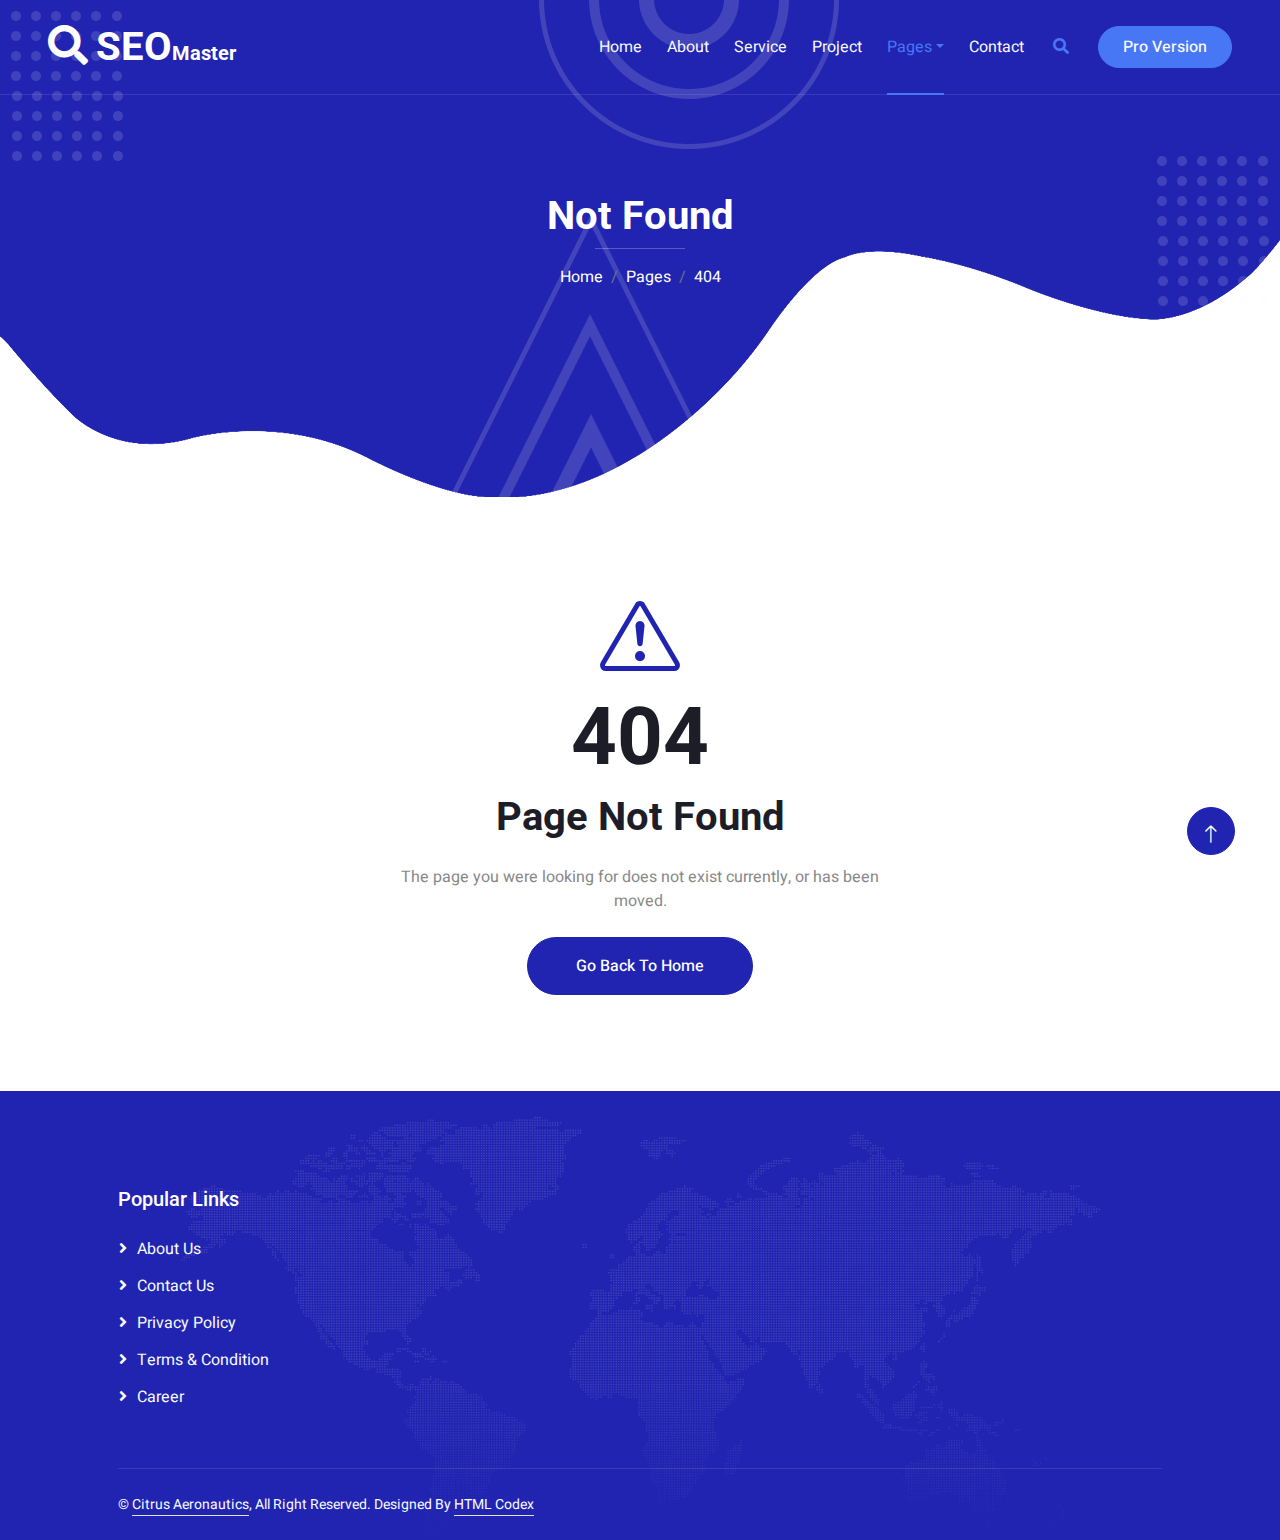
==== 404bak.html @ a8dab390 "Rename 404.html.bak to 404bak.html" ====
<!DOCTYPE html>
<html lang="en">

<head>
    <meta charset="utf-8">
    <title>Citrus Aeronautics</title>
    <meta content="width=device-width, initial-scale=1.0" name="viewport">
    <meta content="" name="keywords">
    <meta content="" name="description">

    <!-- Favicon -->
    <link href="img/favicon.ico" rel="icon">

    <!-- Google Web Fonts -->
    <link rel="preconnect" href="https://fonts.googleapis.com">
    <link rel="preconnect" href="https://fonts.gstatic.com" crossorigin>
    <link href="https://fonts.googleapis.com/css2?family=Heebo:wght@400;500&family=Roboto:wght@400;500;700&display=swap" rel="stylesheet"> 

    <!-- Icon Font Stylesheet -->
    <link href="https://cdnjs.cloudflare.com/ajax/libs/font-awesome/5.10.0/css/all.min.css" rel="stylesheet">
    <link href="https://cdn.jsdelivr.net/npm/bootstrap-icons@1.4.1/font/bootstrap-icons.css" rel="stylesheet">

    <!-- Libraries Stylesheet -->
    <link href="lib/animate/animate.min.css" rel="stylesheet">
    <link href="lib/owlcarousel/assets/owl.carousel.min.css" rel="stylesheet">
    <link href="lib/lightbox/css/lightbox.min.css" rel="stylesheet">

    <!-- Customized Bootstrap Stylesheet -->
    <link href="css/bootstrap.min.css" rel="stylesheet">

    <!-- Template Stylesheet -->
    <link href="css/style.css" rel="stylesheet">
</head>

<body>
    <div class="container-xxl bg-white p-0">
        <!-- Spinner Start -->
        <div id="spinner" class="show bg-white position-fixed translate-middle w-100 vh-100 top-50 start-50 d-flex align-items-center justify-content-center">
            <div class="spinner-grow text-primary" style="width: 3rem; height: 3rem;" role="status">
                <span class="sr-only">Loading...</span>
            </div>
        </div>
        <!-- Spinner End -->


        <!-- Navbar & Hero Start -->
        <div class="container-xxl position-relative p-0">
            <nav class="navbar navbar-expand-lg navbar-light px-4 px-lg-5 py-3 py-lg-0">
                <a href="" class="navbar-brand p-0">
                    <h1 class="m-0"><i class="fa fa-search me-2"></i>SEO<span class="fs-5">Master</span></h1>
                    <!-- <img src="img/logo.png" alt="Logo"> -->
                </a>
                <button class="navbar-toggler" type="button" data-bs-toggle="collapse" data-bs-target="#navbarCollapse">
                    <span class="fa fa-bars"></span>
                </button>
                <div class="collapse navbar-collapse" id="navbarCollapse">
                    <div class="navbar-nav ms-auto py-0">
                        <a href="index.html" class="nav-item nav-link">Home</a>
                        <a href="about.html" class="nav-item nav-link">About</a>
                        <a href="service.html" class="nav-item nav-link">Service</a>
                        <a href="project.html" class="nav-item nav-link">Project</a>
                        <div class="nav-item dropdown">
                            <a href="#" class="nav-link dropdown-toggle active" data-bs-toggle="dropdown">Pages</a>
                            <div class="dropdown-menu m-0">
                                <a href="team.html" class="dropdown-item">Our Team</a>
                                <a href="testimonial.html" class="dropdown-item">Testimonial</a>
                                <a href="404.html" class="dropdown-item active">404 Page</a>
                            </div>
                        </div>
                        <a href="contact.html" class="nav-item nav-link">Contact</a>
                    </div>
                    <butaton type="button" class="btn text-secondary ms-3" data-bs-toggle="modal" data-bs-target="#searchModal"><i class="fa fa-search"></i></butaton>
                    <a href="https://htmlcodex.com/startup-company-website-template" class="btn btn-secondary text-light rounded-pill py-2 px-4 ms-3">Pro Version</a>
                </div>
            </nav>

            <div class="container-xxl py-5 bg-primary hero-header mb-5">
                <div class="container my-5 py-5 px-lg-5">
                    <div class="row g-5 py-5">
                        <div class="col-12 text-center">
                            <h1 class="text-white animated zoomIn">Not Found</h1>
                            <hr class="bg-white mx-auto mt-0" style="width: 90px;">
                            <nav aria-label="breadcrumb">
                                <ol class="breadcrumb justify-content-center">
                                    <li class="breadcrumb-item"><a class="text-white" href="#">Home</a></li>
                                    <li class="breadcrumb-item"><a class="text-white" href="#">Pages</a></li>
                                    <li class="breadcrumb-item text-white active" aria-current="page">404</li>
                                </ol>
                            </nav>
                        </div>
                    </div>
                </div>
            </div>
        </div>
        <!-- Navbar & Hero End -->


        <!-- Full Screen Search Start -->
        <div class="modal fade" id="searchModal" tabindex="-1">
            <div class="modal-dialog modal-fullscreen">
                <div class="modal-content" style="background: rgba(29, 29, 39, 0.7);">
                    <div class="modal-header border-0">
                        <button type="button" class="btn bg-white btn-close" data-bs-dismiss="modal" aria-label="Close"></button>
                    </div>
                    <div class="modal-body d-flex align-items-center justify-content-center">
                        <div class="input-group" style="max-width: 600px;">
                            <input type="text" class="form-control bg-transparent border-light p-3" placeholder="Type search keyword">
                            <button class="btn btn-light px-4"><i class="bi bi-search"></i></button>
                        </div>
                    </div>
                </div>
            </div>
        </div>
        <!-- Full Screen Search End -->


        <!-- 404 Start -->
        <div class="container-xxl py-5 wow fadeInUp" data-wow-delay="0.1s">
            <div class="container px-lg-5 text-center">
                <div class="row justify-content-center">
                    <div class="col-lg-6">
                        <i class="bi bi-exclamation-triangle display-1 text-primary"></i>
                        <h1 class="display-1">404</h1>
                        <h1 class="mb-4">Page Not Found</h1>
                        <p class="mb-4">The page you were looking for does not exist currently, or has been moved.</p>
                        <a class="btn btn-primary rounded-pill py-3 px-5" href="">Go Back To Home</a>
                    </div>
                </div>
            </div>
        </div>
        <!-- 404 End -->
        

        <!-- Footer Start -->
        <div class="container-fluid bg-primary text-light footer mt-5 pt-5 wow fadeIn" data-wow-delay="0.1s">
            <div class="container py-5 px-lg-5">
                <div class="row g-5">
                    <div class="col-md-6 col-lg-3">
                        <h5 class="text-white mb-4">Popular Links</h5>
                        <a class="btn btn-link" href="">About Us</a>
                        <a class="btn btn-link" href="">Contact Us</a>
                        <a class="btn btn-link" href="">Privacy Policy</a>
                        <a class="btn btn-link" href="">Terms & Condition</a>
                        <a class="btn btn-link" href="">Career</a>
                    </div>
                </div>
            </div>
            <div class="container px-lg-5">
                <div class="copyright">
                    <div class="row">
                        <div class="col-md-6 text-center text-md-start mb-3 mb-md-0">
                            &copy; <a class="border-bottom" href="#">Citrus Aeronautics</a>, All Right Reserved. 
							
							<!--/*** This template is free as long as you keep the footer author’s credit link/attribution link/backlink. If you'd like to use the template without the footer author’s credit link/attribution link/backlink, you can purchase the Credit Removal License from "https://htmlcodex.com/credit-removal". Thank you for your support. ***/-->
							Designed By <a class="border-bottom" href="https://htmlcodex.com">HTML Codex</a>
                        </div>
                    </div>
                </div>
            </div>
        </div>
        <!-- Footer End -->


        <!-- Back to Top -->
        <a href="#" class="btn btn-lg btn-primary btn-lg-square back-to-top pt-2"><i class="bi bi-arrow-up"></i></a>
    </div>

    <!-- JavaScript Libraries -->
    <script src="https://code.jquery.com/jquery-3.4.1.min.js"></script>
    <script src="https://cdn.jsdelivr.net/npm/bootstrap@5.0.0/dist/js/bootstrap.bundle.min.js"></script>
    <script src="lib/wow/wow.min.js"></script>
    <script src="lib/easing/easing.min.js"></script>
    <script src="lib/waypoints/waypoints.min.js"></script>
    <script src="lib/owlcarousel/owl.carousel.min.js"></script>
    <script src="lib/isotope/isotope.pkgd.min.js"></script>
    <script src="lib/lightbox/js/lightbox.min.js"></script>

    <!-- Template Javascript -->
    <script src="js/main.js"></script>
</body>

</html>
---- css/style.css ----
/********** Template CSS **********/
:root {
    --primary: #2124B1;
    --secondary: #4777F5;
    --light: #F7FAFF;
    --dark: #1D1D27;
}


/*** Spinner ***/
#spinner {
    opacity: 0;
    visibility: hidden;
    transition: opacity .5s ease-out, visibility 0s linear .5s;
    z-index: 99999;
}

#spinner.show {
    transition: opacity .5s ease-out, visibility 0s linear 0s;
    visibility: visible;
    opacity: 1;
}

.back-to-top {
    position: fixed;
    display: none;
    right: 45px;
    bottom: 45px;
    z-index: 99;
}


/*** Heading ***/
h1,
h2,
h3,
.fw-bold {
    font-weight: 700 !important;
}

h4,
h5,
h6,
.fw-medium {
    font-weight: 500 !important;
}


/*** Button ***/
.btn {
    font-weight: 500;
    transition: .5s;
}

.btn-square {
    width: 38px;
    height: 38px;
}

.btn-sm-square {
    width: 32px;
    height: 32px;
}

.btn-lg-square {
    width: 48px;
    height: 48px;
}

.btn-square,
.btn-sm-square,
.btn-lg-square {
    padding: 0;
    display: flex;
    align-items: center;
    justify-content: center;
    font-weight: normal;
    border-radius: 50px;
}


/*** Navbar ***/
.navbar-light .navbar-nav .nav-link {
    position: relative;
    margin-left: 25px;
    padding: 35px 0;
    color: var(--light) !important;
    outline: none;
    transition: .5s;
}

.sticky-top.navbar-light .navbar-nav .nav-link {
    padding: 20px 0;
    color: var(--dark) !important;
}

.navbar-light .navbar-nav .nav-link:hover,
.navbar-light .navbar-nav .nav-link.active {
    color: var(--secondary) !important;
}

.navbar-light .navbar-brand h1 {
    color: #FFFFFF;
}

.navbar-light .navbar-brand img {
    max-height: 60px;
    transition: .5s;
}

.sticky-top.navbar-light .navbar-brand img {
    max-height: 45px;
}

@media (max-width: 991.98px) {
    .sticky-top.navbar-light {
        position: relative;
        background: #FFFFFF;
    }

    .navbar-light .navbar-collapse {
        margin-top: 15px;
        border-top: 1px solid #DDDDDD;
    }

    .navbar-light .navbar-nav .nav-link,
    .sticky-top.navbar-light .navbar-nav .nav-link {
        padding: 10px 0;
        margin-left: 0;
        color: var(--dark) !important;
    }

    .navbar-light .navbar-brand h1 {
        color: var(--primary);
    }

    .navbar-light .navbar-brand img {
        max-height: 45px;
    }
}

@media (min-width: 992px) {
    .navbar-light {
        position: absolute;
        width: 100%;
        top: 0;
        left: 0;
        border-bottom: 1px solid rgba(256, 256, 256, .1);
        z-index: 999;
    }
    
    .sticky-top.navbar-light {
        position: fixed;
        background: #FFFFFF;
    }

    .navbar-light .navbar-nav .nav-link::before {
        position: absolute;
        content: "";
        width: 0;
        height: 2px;
        bottom: -1px;
        left: 50%;
        background: var(--secondary);
        transition: .5s;
    }

    .navbar-light .navbar-nav .nav-link:hover::before,
    .navbar-light .navbar-nav .nav-link.active::before {
        width: 100%;
        left: 0;
    }

    .navbar-light .navbar-nav .nav-link.nav-contact::before {
        display: none;
    }

    .sticky-top.navbar-light .navbar-brand h1 {
        color: var(--primary);
    }
}


/*** Hero Header ***/
.hero-header {
    background:
        url(../img/bg-dot.png),
        url(../img/bg-dot.png),
        url(../img/bg-round.png),
        url(../img/bg-tree.png),
        url(../img/bg-bottom-hero.png);
    background-position:
        10px 10px,
        bottom 190px right 10px,
        left 55% top -1px,
        left 45% bottom -1px,
        center bottom -1px;
    background-repeat: no-repeat;
}


/*** Section Title ***/
.section-title::before {
    position: absolute;
    content: "";
    width: 45px;
    height: 4px;
    bottom: 0;
    left: 0;
    background: var(--dark);
}

.section-title::after {
    position: absolute;
    content: "";
    width: 4px;
    height: 4px;
    bottom: 0;
    left: 50px;
    background: var(--dark);
}

.section-title.text-center::before {
    left: 50%;
    margin-left: -25px;
}

.section-title.text-center::after {
    left: 50%;
    margin-left: 25px;
}

.section-title h6::before,
.section-title h6::after {
    position: absolute;
    content: "";
    width: 10px;
    height: 10px;
    top: 2px;
    left: 0;
    background: rgba(33, 66, 177, .5);
}

.section-title h6::after {
    top: 5px;
    left: 3px;
}


/*** Service ***/
.service-item {
    position: relative;
    height: 350px;
    padding: 30px 25px;
    background: #FFFFFF;
    box-shadow: 0 0 45px rgba(0, 0, 0, .08);
    transition: .5s;
}

.service-item:hover {
    background: var(--primary);
}

.service-item .service-icon {
    margin: 0 auto 20px auto;
    width: 90px;
    height: 90px;
    display: flex;
    align-items: center;
    justify-content: center;
    color: var(--light);
    background: url(../img/icon-shape-primary.png) center center no-repeat;
    transition: .5s;
}

.service-item:hover .service-icon {
    color: var(--primary);
    background: url(../img/icon-shape-white.png);
}

.service-item h5,
.service-item p {
    transition: .5s;
}

.service-item:hover h5,
.service-item:hover p {
    color: var(--light);
}

.service-item a.btn {
    position: relative;
    display: flex;
    color: var(--primary);
    transition: .5s;
    z-index: 1;
}

.service-item:hover a.btn {
    color: var(--primary);
}

.service-item a.btn::before {
    position: absolute;
    content: "";
    width: 35px;
    height: 35px;
    top: 0;
    left: 0;
    border-radius: 35px;
    background: #DDDDDD;
    transition: .5s;
    z-index: -1;
}

.service-item:hover a.btn::before {
    width: 100%;
    background: var(--light);
}


/*** Testimonial ***/
.newsletter,
.testimonial {
    background:
        url(../img/bg-top.png),
        url(../img/bg-bottom.png);
    background-position:
        left top,
        right bottom;
    background-repeat: no-repeat;
}

.testimonial-carousel .owl-item .testimonial-item,
.testimonial-carousel .owl-item.center .testimonial-item * {
    transition: .5s;
}

.testimonial-carousel .owl-item.center .testimonial-item {
    background: var(--light) !important;
    border-color: var(--light);
}

.testimonial-carousel .owl-item.center .testimonial-item * {
    color: #888888;
}

.testimonial-carousel .owl-item.center .testimonial-item i {
    color: var(--primary) !important;
}

.testimonial-carousel .owl-item.center .testimonial-item h6 {
    color: var(--dark) !important;
}


/*** Team ***/
.team-item {
    position: relative;
    transition: .5s;
    z-index: 1;
}

.team-item::after {
    position: absolute;
    content: "";
    top: 3rem;
    right: 3rem;
    bottom: 0;
    left: 0;
    border-radius: 10px;
    background: #FFFFFF;
    box-shadow: 0 0 45px rgba(0, 0, 0, .1);
    transition: .5s;
    z-index: -1;
}

.team-item:hover::after {
    background: var(--primary);
}

.team-item h5,
.team-item small {
    transition: .5s;
}

.team-item:hover h5,
.team-item:hover small {
    color: var(--light);
}


/*** Project Portfolio ***/
#portfolio-flters .btn {
    position: relative;
    display: inline-block;
    margin: 10px 4px 0 4px;
    transition: .5s;
}

#portfolio-flters .btn::after {
    position: absolute;
    content: "";
    right: -1px;
    bottom: -1px;
    border-left: 20px solid transparent;
    border-right: 0 solid transparent;
    border-bottom: 50px solid #FFFFFF;
}

#portfolio-flters .btn:hover,
#portfolio-flters .btn.active {
    color: var(--light);
    background: var(--primary);
}

.portfolio-overlay {
    position: absolute;
    display: flex;
    flex-direction: column;
    justify-content: center;
    width: 100%;
    height: 100%;
    padding: 30px;
    top: 0;
    left: 0;
    background: var(--primary);
    transition: .5s;
    z-index: 1;
    opacity: 0;
}

.portfolio-item:hover .portfolio-overlay {
    opacity: 1;
}

.portfolio-item .btn {
    position: absolute;
    width: 90px;
    height: 90px;
    top: 0px;
    right: 0px;
    display: flex;
    align-items: center;
    justify-content: center;
    background: url(../img/icon-shape-white.png) center center no-repeat;
    border: none;
    transition: .5s;
    opacity: 0;
    z-index: 2;
}

.portfolio-item:hover .btn {
    opacity: 1;
    transition-delay: .15s;
}


/*** Footer ***/
.footer {
    background: url(../img/footer.png) center center no-repeat;
    background-size: contain;
}

.footer .btn.btn-social {
    margin-right: 5px;
    width: 40px;
    height: 40px;
    display: flex;
    align-items: center;
    justify-content: center;
    color: var(--light);
    border: 1px solid rgba(256, 256, 256, .1);
    border-radius: 40px;
    transition: .3s;
}

.footer .btn.btn-social:hover {
    color: var(--primary);
}

.footer .btn.btn-link {
    display: block;
    margin-bottom: 10px;
    padding: 0;
    text-align: left;
    color: var(--light);
    font-weight: normal;
    transition: .3s;
}

.footer .btn.btn-link::before {
    position: relative;
    content: "\f105";
    font-family: "Font Awesome 5 Free";
    font-weight: 900;
    margin-right: 10px;
}

.footer .btn.btn-link:hover {
    letter-spacing: 1px;
    box-shadow: none;
}

.footer .copyright {
    padding: 25px 0;
    font-size: 14px;
    border-top: 1px solid rgba(256, 256, 256, .1);
}

.footer .copyright a {
    color: var(--light);
}

.footer .footer-menu a {
    margin-right: 15px;
    padding-right: 15px;
    border-right: 1px solid rgba(255, 255, 255, .1);
}

.footer .footer-menu a:last-child {
    margin-right: 0;
    padding-right: 0;
    border-right: none;
}
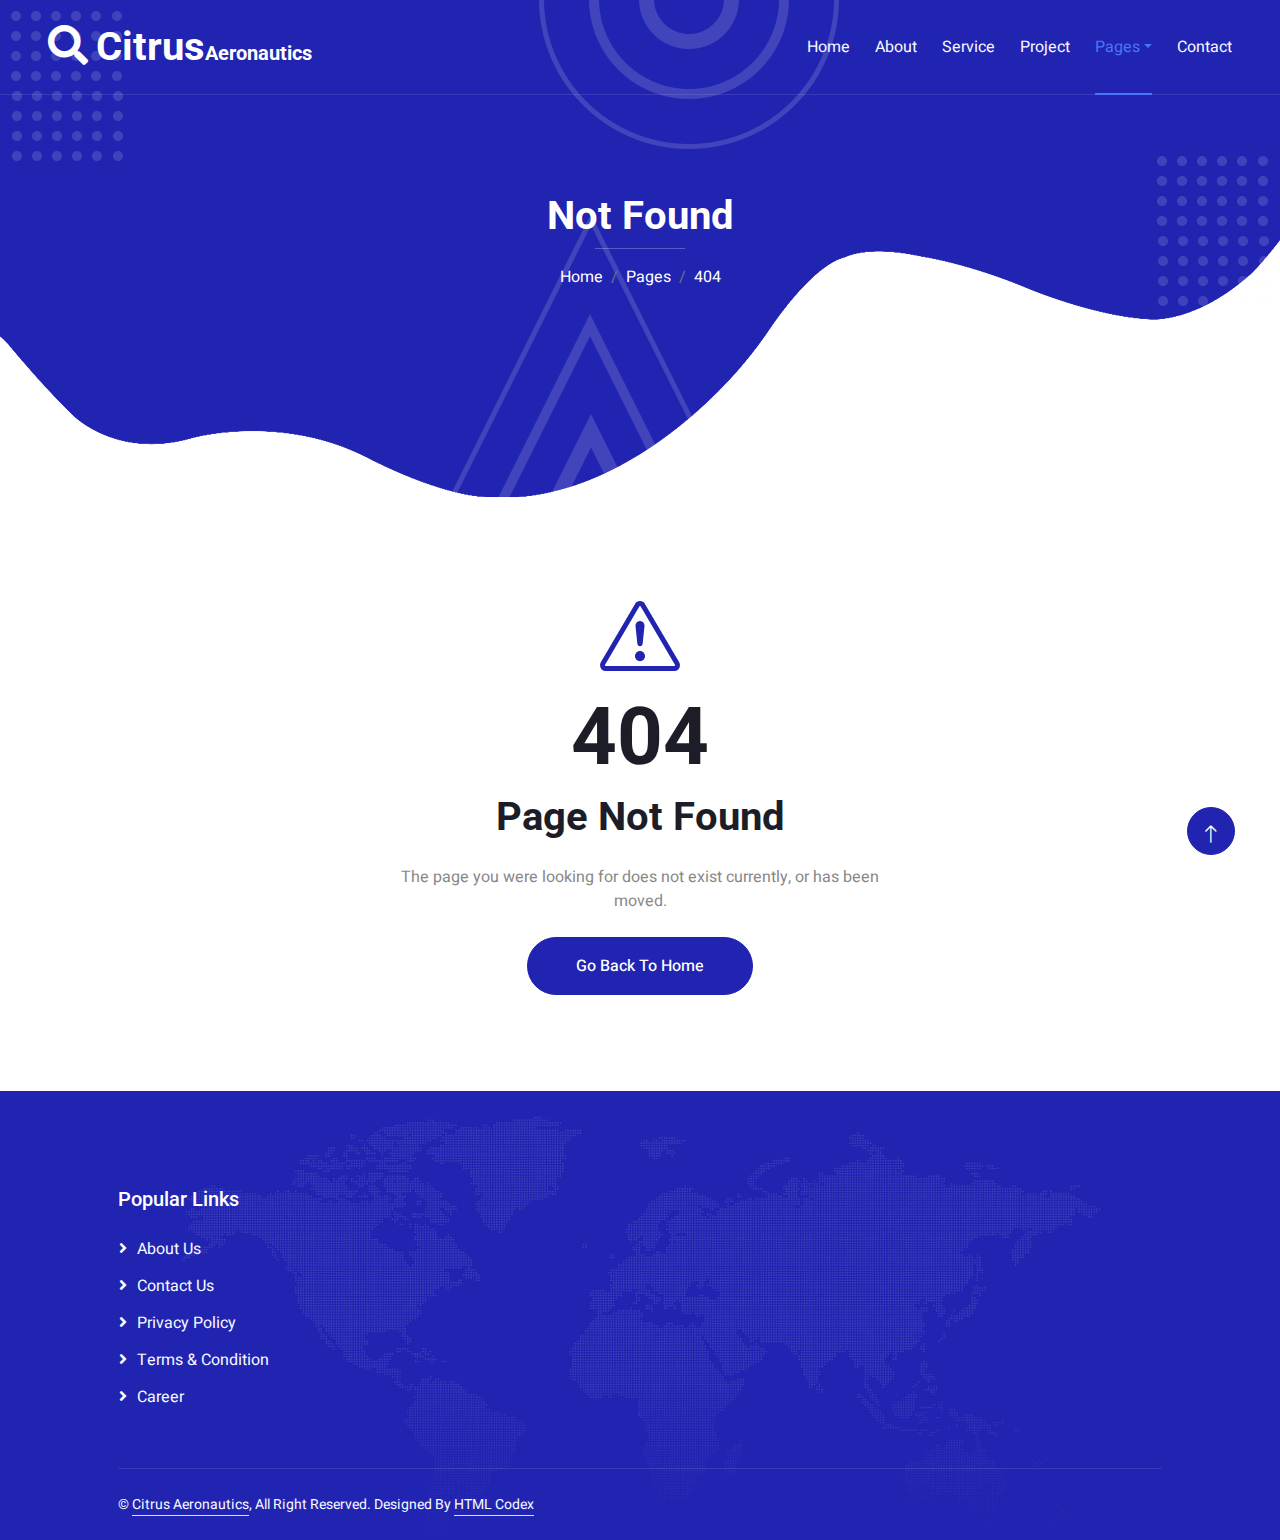
==== commit 84d6e89e: "Update 404bak.html" ====
--- a/404bak.html
+++ b/404bak.html
@@ -47,7 +47,7 @@
         <div class="container-xxl position-relative p-0">
             <nav class="navbar navbar-expand-lg navbar-light px-4 px-lg-5 py-3 py-lg-0">
                 <a href="" class="navbar-brand p-0">
-                    <h1 class="m-0"><i class="fa fa-search me-2"></i>SEO<span class="fs-5">Master</span></h1>
+                    <h1 class="m-0"><i class="fa fa-search me-2"></i>Citrus<span class="fs-5">Aeronautics</span></h1>
                     <!-- <img src="img/logo.png" alt="Logo"> -->
                 </a>
                 <button class="navbar-toggler" type="button" data-bs-toggle="collapse" data-bs-target="#navbarCollapse">
@@ -69,8 +69,6 @@
                         </div>
                         <a href="contact.html" class="nav-item nav-link">Contact</a>
                     </div>
-                    <butaton type="button" class="btn text-secondary ms-3" data-bs-toggle="modal" data-bs-target="#searchModal"><i class="fa fa-search"></i></butaton>
-                    <a href="https://htmlcodex.com/startup-company-website-template" class="btn btn-secondary text-light rounded-pill py-2 px-4 ms-3">Pro Version</a>
                 </div>
             </nav>
 
